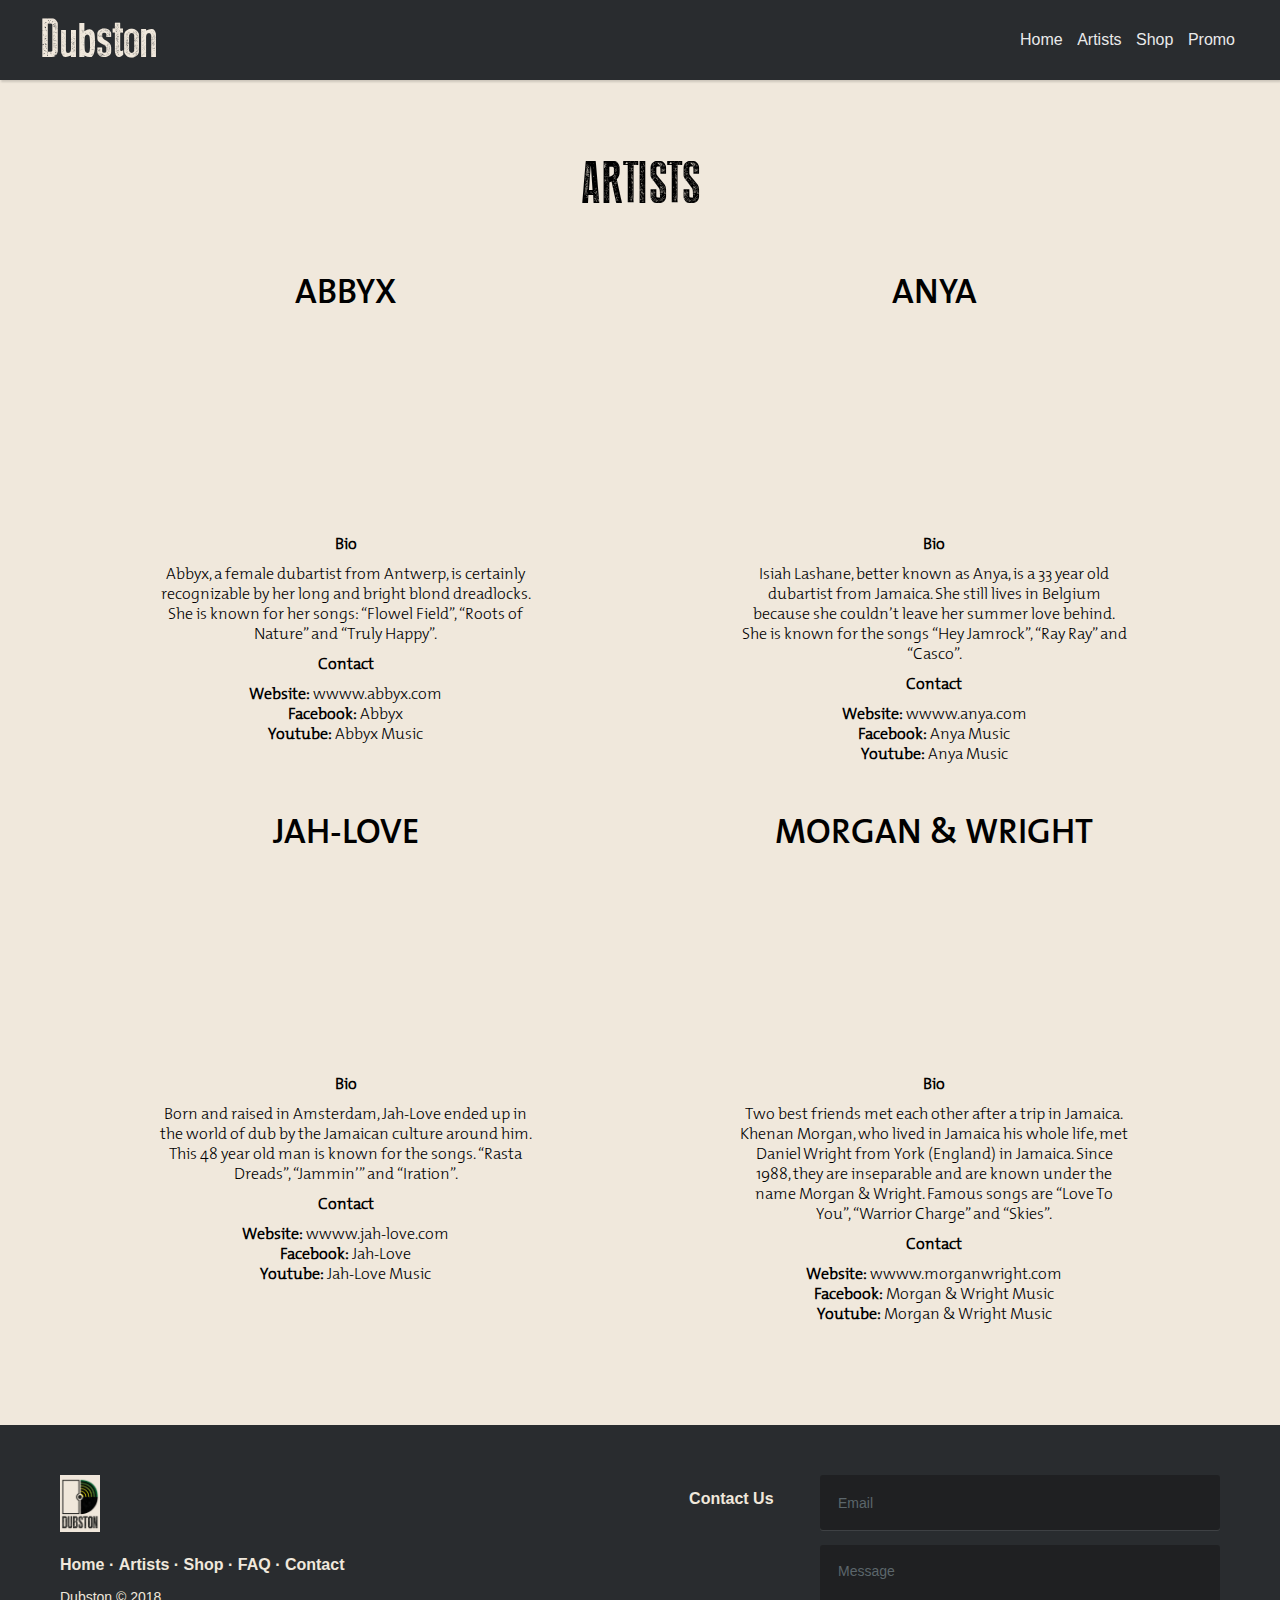
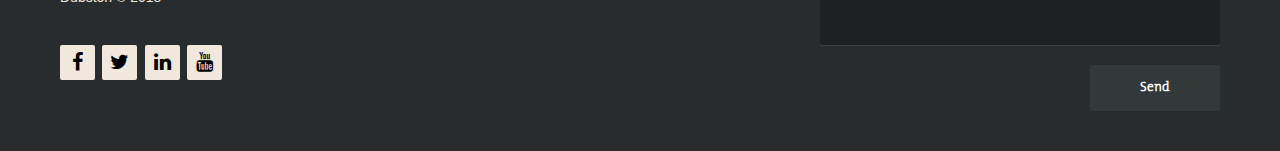
==== Artists.html @ 846665b9 "Dubston Record Label" ====
<!doctype html>
<html>
	<head>
		<title>Dubston Artists</title>
		<link rel="stylesheet" type="text/css" href="reset.css">
		<link rel="stylesheet" type="text/css" href="stijl.css">
		<script src="script.js" defer></script>
		<meta charset="utf-8">
		<link rel="stylesheet" href="https://cdnjs.cloudflare.com/ajax/libs/font-awesome/4.7.0/css/font-awesome.min.css">
	</head>
	<body>
		<div class="wrapper">
		<header class="header-basic">
			<div class="header-limiter">
				<h1><a href="index.html" class="brandname">Dubston</a></h1>
					<nav>
						<a href="index.html">Home</a>
						<a href="Artists.html">Artists</a>
						<a href="Shop.html">Shop</a>
						<a href="Promo.html">Promo</a>
				</nav>
			</div>
		</header>
		<main>
			<h3 class="titel">ARTISTS</h3>
			<div class="kleurtjesfooter">
			</div>
			<div class="content">
				<div class="artistsmain">
			<div class="artiest1">
				<p class="naamartiest">ABBYX</p>
				<div class="fotoartiest1"></div>
				<p class="biotitel">Bio</p>
				<p class="bio">Abbyx, a female dubartist from Antwerp, is certainly recognizable by her long and bright blond dreadlocks. She is known for her songs: “Flowel Field”, “Roots of Nature” and “Truly Happy”.</p>
				<p class="contacttitel">Contact</p>
				<div class="contact">
					<p><span class="bold">Website:</span> wwww.abbyx.com</p>
					<p><span class="bold">Facebook:</span> Abbyx</p>
					<p><span class="bold">Youtube:</span> Abbyx Music</p>
				</p>
			</div>
		</div>
			<div class="artiest2">
				<p class="naamartiest">ANYA</p>
				<div class="fotoartiest2"></div>
				<p class="biotitel">Bio</p>
				<p class="bio">Isiah Lashane, better known as Anya, is a 33 year old dubartist from Jamaica. She still lives in Belgium because she couldn’t leave her summer love behind. She is known for the songs “Hey Jamrock”, “Ray Ray” and “Casco”.</p>
				<p class="contacttitel">Contact</p>
				<div class="contact">
					<p><span class="bold">Website:</span> wwww.anya.com</p>
					<p><span class="bold">Facebook:</span> Anya Music</p>
					<p><span class="bold">Youtube:</span> Anya Music</p>
				</p>
			</div>
		</div>
			<div class="artiest3">
				<p class="naamartiest">JAH-LOVE</p>
				<div class="fotoartiest3"></div>
				<p class="biotitel">Bio</p>
				<p class="bio">Born and raised in Amsterdam, Jah-Love ended up in the world of dub by the Jamaican culture around him. This 48 year old man is known for the songs. “Rasta Dreads”, “Jammin’” and “Iration”. </p>
				<p class="contacttitel">Contact</p>
				<div class="contact">
					<p><span class="bold">Website:</span> wwww.jah-love.com</p>
					<p><span class="bold">Facebook:</span> Jah-Love</p>
					<p><span class="bold">Youtube:</span> Jah-Love Music</p>
				</p>
			</div>
		</div>
			<div class="artiest4">
				<p class="naamartiest">MORGAN & WRIGHT</p>
				<div class="fotoartiest4"></div>
				<p class="biotitel">Bio</p>
				<p class="bio">Two best friends met each other after a trip in Jamaica. Khenan Morgan, who lived in Jamaica his whole life, met Daniel Wright from York (England) in Jamaica. Since 1988, they are inseparable and are known under the name Morgan & Wright. Famous songs are “Love To You”, “Warrior Charge” and “Skies”.</p>
				<p class="contacttitel">Contact</p>
				<div class="contact">
					<p><span class="bold">Website:</span> wwww.morganwright.com</p>
					<p><span class="bold">Facebook:</span> Morgan & Wright Music</p>
					<p><span class="bold">Youtube:</span> Morgan & Wright Music</p>
				</p>
			</div>
		</div>
		</div>
		</div>
		</main>
	</div>
	<footer class="footer-distributed">
		<div class="footer-left">
			<h3><img src="Afbeeldingen/Logo.png" class="Logo"></h3>
			<p class="footer-links">
				<a href="index.html">Home</a>
				·
				<a href="Artists.html">Artists</a>
				·
				<a href="Shop.html">Shop</a>
				·
				<a href="#">FAQ</a>
				·
				<a href="#">Contact</a>
			</p>
			<p class="footer-company-name">Dubston &copy; 2018</p>
			<div class="footer-icons">
				<a href="#"><i class="fa fa-facebook"></i></a>
				<a href="#"><i class="fa fa-twitter"></i></a>
				<a href="#"><i class="fa fa-linkedin"></i></a>
				<a href="#"><i class="fa fa-youtube"></i></a>
			</div>
		</div>
		<div class="footer-right">
			<p>Contact Us</p>
			<form action="#" method="post">
				<input type="text" name="email" placeholder="Email" />
				<textarea name="message" placeholder="Message"></textarea>
				<button>Send</button>
			</form>
		</div>
	</footer>
</div>
	</body>
</html>
---- stijl.css ----
/* Fonts */
@font-face {
    font-family: dubstonFont;
    src: url(PressStyle.otf);
}

@font-face {
    font-family: platteTekst;
    src: url(TheMix-3-Light.otf);
}

@font-face {
  font-family: artiesten;
  src: url(TheMix-6-SemiBold.otf);
}

/* Header */
body {
  background-color: rgb(240,232,220);
}

.wrapper {
  min-height: 100%;
  position: relative;
}

main {
  padding-top: 75px;
  text-align: center;
}

.kleurtjesfooter {
  height: 50px;
  width: 100%;
  background-image: url("Afbeeldingen/kleurtjes.svg");
  padding: 0px 0px;
}

.titel {
  font-size: 60px;
  font-family: dubstonFont;
}

.content {
  padding-top: 20px;
  font-family: platteTekst;
}

.platenhoes {
  border: 2px solid black;
}

.brandname {
  font-family: dubstonFont;
  color: white;
  font-size: 55px;
}


.header-basic {
/*	background-color: rgb(36,183,54);*/
  background-color: #292c2f;
	box-shadow: 1px 2px 2px rgba(0, 0, 0, 0.15);
	padding: 20px 40px;
	height: 80px;
	box-sizing: border-box;
  position: relative;
}

.Logo {
  width: 40px;
}

.header-basic .header-limiter {
	max-width: 1200px;
	text-align: center;
	margin: 0 auto;
}

.header-basic .header-limiter h1 {
	float: left;
	font: normal 28px Cookie, Arial, Helvetica, sans-serif;
	line-height: 40px;
	margin: 0;
}

.header-basic .header-limiter h1 span {
	color: #5383d3;
}

.header-basic .header-limiter a {
	color:  rgb(240,232,220);
	text-decoration: none;
}

.header-basic .header-limiter nav{
	font:16px Arial, Helvetica, sans-serif;
	line-height: 40px;
	float: right;
}

.header-basic .header-limiter nav a{
	display: inline-block;
	padding: 0 5px;
	text-decoration:none;
	color: #ffffff;
	font-size: 16px;
	opacity: 0.9;
}

.header-basic .header-limiter nav a:hover{
	opacity: 1;
}

@media all and (max-width: 600px) {

	.header-basic {
		padding: 20px 0;
		height: 100px;
	}

	.header-basic .header-limiter h1 {
		float: none;
		margin: -8px 0 10px;
		text-align: center;
		font-size: 24px;
		line-height: 1;
	}

	.header-basic .header-limiter nav {
		line-height: 1;
		float:none;
	}

	.header-basic .header-limiter nav a {
		font-size: 13px;
	}
}

body {
	margin:0;
	padding:0;
}

/* Footer */
.footer-distributed{
	background-color: #292c2f;
	box-shadow: 0 1px 1px 0 rgba(0, 0, 0, 0.12);
	box-sizing: border-box;
	width: 100%;
	font: bold 16px sans-serif;
	text-align: left;

	padding: 50px 60px 40px;
	margin-top: 80px;
	overflow: hidden;
}

.footer-distributed .footer-left{
	float: left;
}

.footer-distributed h3{
	color:  #ffffff;
	font: normal 36px 'Cookie', cursive;
	margin: 0 0 10px;
}

.footer-distributed h3 span{
	color:  #5383d3;
}

.footer-distributed .footer-links{
	color: rgb(240,232,220);
	margin: 0 0 10px;
	padding: 0;
}

.footer-distributed .footer-links a{
	display:inline-block;
	line-height: 1.8;
	text-decoration: none;
	color:  inherit;
}

.footer-distributed .footer-company-name{
	color: rgb(240,232,220);
	font-size: 14px;
	font-weight: normal;
	margin: 0;
}

.footer-distributed .footer-icons{
	margin-top: 40px;
}

.footer-distributed .footer-icons a{
	display: inline-block;
	width: 35px;
	height: 35px;
	cursor: pointer;
	background-color: rgb(240,232,220);
	border-radius: 2px;

	font-size: 20px;
	color: black;
	text-align: center;
	line-height: 35px;

	margin-right: 3px;
	margin-bottom: 5px;
}

.footer-distributed .footer-right{
	float: right;
}

.footer-distributed .footer-right p{
	display: inline-block;
	vertical-align: top;
	margin: 15px 42px 0 0;
	color: rgb(240,232,220);
}

.footer-distributed form{
	display: inline-block;
}

.footer-distributed form input,
.footer-distributed form textarea{
	display: block;
	border-radius: 3px;
	box-sizing: border-box;
	background-color:  #1f2022;
	box-shadow: 0 1px 0 0 rgba(255, 255, 255, 0.1);
	border: none;
	resize: none;

	font: inherit;
	font-size: 14px;
	font-weight: normal;
	color:  #d1d2d2;

	width: 400px;
	padding: 18px;
}

.footer-distributed ::-webkit-input-placeholder {
	color:  #5c666b;
}

.footer-distributed ::-moz-placeholder {
	color:  #5c666b;
	opacity: 1;
}

.footer-distributed :-ms-input-placeholder{
	color:  #5c666b;
}


.footer-distributed form input{
	height: 55px;
	margin-bottom: 15px;
}

.footer-distributed form textarea{
	height: 100px;
	margin-bottom: 20px;
}

.footer-distributed form button{
	border-radius: 3px;
	background-color:  #33383b;
	color: #ffffff;
	border: 0;
	padding: 15px 50px;
	font-weight: bold;
	float: right;
}

@media (max-width: 1000px) {

	.footer-distributed {
		font: bold 14px sans-serif;
	}

	.footer-distributed .footer-company-name{
		font-size: 12px;
	}

	.footer-distributed form input,
	.footer-distributed form textarea{
		width: 250px;
	}

	.footer-distributed form button{
		padding: 10px 35px;
	}

}

@media (max-width: 800px) {

	.footer-distributed{
		padding: 30px;
	}

	.footer-distributed .footer-left,
	.footer-distributed .footer-right{
		float: none;
		max-width: 300px;
		margin: 0 auto;
	}

	.footer-distributed .footer-left{
		margin-bottom: 40px;
	}

	.footer-distributed form{
		margin-top: 30px;
	}

	.footer-distributed form{
		display: block;
	}

	.footer-distributed form button{
		float: none;
	}
}

/* Inhoud homepage */
.homepage {
  display: grid;
  grid-template-columns: 1fr;
  grid-template-rows: 1fr 1fr;
  margin-left: 7vw;
  margin-right: 7vw;
}

.dubtitel, .whotitel, .labelnighttitel {
  font-weight: bold;
  padding-top: 10px;
  padding-bottom: 10px;
}

.content p {
  line-height: 20px;
}

.whoarewe {
  grid-row: 1;
  grid-column: 1/2;
}

.dub {
  grid-row: 2;
  grid-column: 1/2;
}

/* Inhoud shop */
.shop {
  display: grid;
  grid-template-columns: 1fr 1fr 1fr 1fr;
  grid-template-rows: 0.4fr 1fr 0.4fr 1fr 0.4fr 1fr 0.4fr 1fr;
  margin-left: 4vw;
  margin-right: 4vw;
}

.shopnaam1 {
  grid-column: 1/5;
  grid-row: 1;
}

.naam1album1 {
  grid-column: 1/2;
  grid-row: 2;
}

.naam1album2 {
  grid-column: 2/3;
  grid-row: 2;
}

.naam1album3 {
  grid-column: 3/4;
  grid-row: 2;
}

.naam1album4 {
  grid-column: 4/5;
  grid-row: 2;
}

.shopnaam2 {
  grid-column: 1/5;
  grid-row: 3;
}

.naam2album1 {
  grid-column: 1/2;
  grid-row: 4;
}

.naam2album2 {
  grid-column: 2/3;
  grid-row: 4;
}

.naam2album3 {
  grid-column: 3/4;
  grid-row: 4;
}

.naam2album4 {
  grid-column: 4/5;
  grid-row: 4;
}

.shopnaam3 {
  grid-column: 1/5;
  grid-row: 5;
}

.naam3album1 {
  grid-column: 1/2;
  grid-row: 6;
}

.naam3album2 {
  grid-column: 2/3;
  grid-row: 6;
}

.naam3album3 {
  grid-column: 3/4;
  grid-row: 6;
}

.naam3album4 {
  grid-column: 4/5;
  grid-row: 6;
}

.shopnaam4 {
  grid-column: 1/5;
  grid-row: 7;
}

.naam4album1 {
  grid-column: 1/2;
  grid-row: 8;
}

.naam4album2 {
  grid-column: 2/3;
  grid-row: 8;
}

.naam4album3 {
  grid-column: 3/4;
  grid-row: 8;
}

.naam4album4 {
  grid-column: 4/5;
  grid-row: 8;
}

.shopnaam1, .shopnaam2, .shopnaam3, .shopnaam4 {
  font-family: dubstonFont;
  font-size: 40px;
  padding-top: 5px;
  padding-bottom: 5px;
  margin: auto;
}

.platenhoes {
  background-color: rgb(240,232,220);
  width: 200px;
  height: 200px;
  display: block;
  margin-left: auto;
  margin-right: auto;
}

.titelalbum, .prijs, .button {
  padding-top: 10px;
  padding-bottom: 10px;
}

.button {
  font-family: platteTekst;
}

.titelalbum {
  font-weight: bold;
}

.buttoncart {
  padding-top: 10px;
}

button {
  background-color: rgb(240,232,220);
  border-color: black;
  border-width: 2px;
  font-family: platteTekst;
}


#steffoto {
  background-image: url("Afbeeldingen/steffoto1.png");
  background-size: cover;
}

#steffoto:hover {
  background-image: url("Afbeeldingen/steffoto2.png");
}

#stefillu {
  background-image: url("Afbeeldingen/stefillu1.png");
  background-size: cover;
}

#stefillu:hover {
  background-image: url("Afbeeldingen/stefillu2.png");
}

#steftypo {
  background-image: url("Afbeeldingen/steftypo1.png");
  background-size: cover;
}

#steftypo:hover {
  background-image: url("Afbeeldingen/steftypo2.png");
}

#stefspec {
  background-image: url("Afbeeldingen/stefspec1.png");
  background-size: cover;
}

#stefspec:hover {
  background-image: url("Afbeeldingen/stefspec2.png");
}

#juliefoto {
  background-image: url("Afbeeldingen/juliefoto1.jpg");
  background-size: cover;
}

#juliefoto:hover {
  background-image: url("Afbeeldingen/juliefoto2.jpg");
}

#julieillu {
  background-image: url("Afbeeldingen/julieillu1.jpg");
  background-size: cover;
}

#julieillu:hover {
  background-image: url("Afbeeldingen/julieillu2.jpg");
}

#julietypo {
  background-image: url("Afbeeldingen/julietypo1.jpg");
  background-size: cover;
}

#julietypo:hover {
  background-image: url("Afbeeldingen/julietypo2.jpg");
}

#juliespec {
  background-image: url("Afbeeldingen/juliespec1.jpg");
  background-size: cover;
}

#juliespec:hover {
  background-image: url("Afbeeldingen/juliespec2.jpg");
}

#cyanafoto {
  background-image: url("Afbeeldingen/cyanafoto1.png");
  background-size: cover;
}

#cyanafoto:hover {
  background-image: url("Afbeeldingen/cyanafoto2.png");
}

#cyanaillu {
  background-image: url("Afbeeldingen/cyanaillu1.png");
  background-size: cover;
}

#cyanaillu:hover {
  background-image: url("Afbeeldingen/cyanaillu2.png");
}

#cyanatypo {
  background-image: url("Afbeeldingen/cyanatypo1.png");
  background-size: cover;
}

#cyanatypo:hover {
  background-image: url("Afbeeldingen/cyanatypo2.png");
}

#cyanaspec {
  background-image: url("Afbeeldingen/cyanaspec1.png");
  background-size: cover;
}

#cyanaspec:hover {
  background-image: url("Afbeeldingen/cyanaspec2.png");
}

#kimfoto {
  background-image: url("Afbeeldingen/kimfoto1.png");
  background-size: cover;
}

#kimfoto:hover {
  background-image: url("Afbeeldingen/kimfoto2.png");
}

#kimillu {
  background-image: url("Afbeeldingen/kimillu1.png");
  background-size: cover;
}

#kimillu:hover {
  background-image: url("Afbeeldingen/kimillu2.png");
}

#kimtypo {
  background-image: url("Afbeeldingen/kimtypo1.png");
  background-size: cover;
}

#kimtypo:hover {
  background-image: url("Afbeeldingen/kimtypo2.png");
}

#kimspec {
  background-image: url("Afbeeldingen/kimspec1.png");
  background-size: cover;
}

#kimspec:hover {
  background-image: url("Afbeeldingen/kimspec2.png");
}

#videowrapper {
    float: none;
    clear: both;
    width: 100%;
    position: relative;
    padding-bottom: 56.25%;
    padding-top: 25px;
    height: 0;
}

#videowrapper iframe {
    position: absolute;
    top: 0;
    left: 0;
    width: 100%;
    height: 100%;
}

@media (max-width: 950px) {

  .shop {
    display: grid;
    grid-template-columns: 1fr 1fr;
    grid-template-rows: 0.4fr 1fr 1fr 0.4fr 1fr 1fr 0.4fr 1fr 1fr 0.4fr 1fr 1fr;
    margin-left: 4vw;
    margin-right: 4vw;
  }

  .shopnaam1 {
    grid-column: 1/3;
    grid-row: 1;
  }

  .naam1album1 {
    grid-column: 1/2;
    grid-row: 2;
  }

  .naam1album2 {
    grid-column: 2/3;
    grid-row: 2;
  }

  .naam1album3 {
    grid-column: 1/2;
    grid-row: 3;
  }

  .naam1album4 {
    grid-column: 2/3;
    grid-row: 3;
  }

  .shopnaam2 {
    grid-column: 1/3;
    grid-row: 4;
  }

  .naam2album1 {
    grid-column: 1/2;
    grid-row: 5;
  }

  .naam2album2 {
    grid-column: 2/3;
    grid-row: 5;
  }

  .naam2album3 {
    grid-column: 1/2;
    grid-row: 6;
  }

  .naam2album4 {
    grid-column: 2/3;
    grid-row: 6;
  }

  .shopnaam3 {
    grid-column: 1/3;
    grid-row: 7;
  }

  .naam3album1 {
    grid-column: 1/2;
    grid-row: 8;
  }

  .naam3album2 {
    grid-column: 2/3;
    grid-row: 8;
  }

  .naam3album3 {
    grid-column: 1/2;
    grid-row: 9;
  }

  .naam3album4 {
    grid-column: 2/3;
    grid-row: 9;
  }

  .shopnaam4 {
    grid-column: 1/3;
    grid-row: 10;
  }

  .naam4album1 {
    grid-column: 1/2;
    grid-row: 11;
  }

  .naam4album2 {
    grid-column: 2/3;
    grid-row: 11;
  }

  .naam4album3 {
    grid-column: 1/2;
    grid-row: 12;
  }

  .naam4album4 {
    grid-column: 2/3;
    grid-row: 12;
  }
}

@media (max-width: 500px) {

  .shop {
    display: grid;
    grid-template-columns: 1fr;
    grid-template-rows: 0.4fr 1fr 1fr 1fr 1fr 0.4fr 1fr 1fr 1fr 1fr 0.4fr 1fr 1fr 1fr 1fr 0.4fr 1fr 1fr 1fr 1fr;
    margin-left: 4vw;
    margin-right: 4vw;
  }

  .shopnaam1 {
    grid-column: 1/2;
    grid-row: 1;
  }

  .naam1album1 {
    grid-column: 1/2;
    grid-row: 2;
  }

  .naam1album2 {
    grid-column: 1/2;
    grid-row: 3;
  }

  .naam1album3 {
    grid-column: 1/2;
    grid-row: 4;
  }

  .naam1album4 {
    grid-column: 1/2;
    grid-row: 5;
  }

  .shopnaam2 {
    grid-column: 1/2;
    grid-row: 6;
  }

  .naam2album1 {
    grid-column: 1/2;
    grid-row: 7;
  }

  .naam2album2 {
    grid-column: 1/2;
    grid-row: 8;
  }

  .naam2album3 {
    grid-column: 1/2;
    grid-row: 9;
  }

  .naam2album4 {
    grid-column: 1/2;
    grid-row: 10;
  }

  .shopnaam3 {
    grid-column: 1/2;
    grid-row: 11;
  }

  .naam3album1 {
    grid-column: 1/2;
    grid-row: 12;
  }

  .naam3album2 {
    grid-column: 1/2;
    grid-row: 13;
  }

  .naam3album3 {
    grid-column: 1/2;
    grid-row: 14;
  }

  .naam3album4 {
    grid-column: 1/2;
    grid-row: 15;
  }

  .shopnaam4 {
    grid-column: 1/2;
    grid-row: 16;
  }

  .naam4album1 {
    grid-column: 1/2;
    grid-row: 17;
  }

  .naam4album2 {
    grid-column: 1/2;
    grid-row: 18;
  }

  .naam4album3 {
    grid-column: 1/2;
    grid-row: 19;
  }

  .naam4album4 {
    grid-column: 1/2;
    grid-row: 20;
  }
}

/* Artists */
.artistsmain {
  display: grid;
  grid-template-columns: 1fr 1fr;
  grid-template-rows: 1fr 1fr;
  margin-left: 4vw;
  margin-right: 4vw;
  grid-row-gap: 20px;
}

.artiest1, .artiest2, .artiest3, .artiest4 {
  margin-left: 100px;
  margin-right: 100px;
}

.ariest1 {
  grid-column: 1/2;
  grid-row: 1;
}

.ariest2 {
  grid-column: 2/3;
  grid-row: 1;
}

.ariest3 {
  grid-column: 1/2;
  grid-row: 2;
}

.ariest4 {
  grid-column: 2/3;
  grid-row: 2;
}

.naamartiest {
  font-size: 35px;
  font-family: artiesten;
}

.shopnaam1, .shopnaam2, .shopnaam3, .shopnaam4 {
  font-size: 30px;
  font-family: artiesten;
}

.fotoartiest1 {
  width: 200px;
  height: 200px;
  display: block;
  margin-left: auto;
  margin-right: auto;
  background-image: url("Afbeeldingen/Stefanie.png");
  background-size: contain;
  margin-top: 20px;
    background-position: left bottom;
}

.fotoartiest2 {
  width: 200px;
  height: 200px;
  display: block;
  margin-left: auto;
  margin-right: auto;
  margin-top: 20px;
  background-image: url("Afbeeldingen/Cyana.png");
  background-size: contain;
  background-position: left bottom;
}

.fotoartiest3 {
  width: 200px;
  height: 200px;
  display: block;
  margin-left: auto;
  margin-right: auto;
  background-image: url("Afbeeldingen/Julie.png");
  margin-top: 20px;
  background-size: contain;
    background-position: left bottom;
}

.fotoartiest4 {
  width: 200px;
  height: 200px;
  display: block;
  margin-left: auto;
  margin-right: auto;
  margin-top: 20px;
  background-size: contain;
  background-image: url("Afbeeldingen/Kimberly.png");
  background-repeat: no-repeat;
  background-position: left bottom;
}

.biotitel, .contacttitel {
  font-weight: bold;
  padding-top: 10px;
  padding-bottom: 10px;
}

.bold {
  font-weight: bold;
}

.contact p:nth-child(3) {
  padding-bottom: 20px;
}

@media (max-width: 800px) {

  .artistsmain {
    display: grid;
    grid-template-columns: 1fr;
    grid-template-rows: 1fr 1fr 1fr 1fr;
    margin-left: 4vw;
    margin-right: 4vw;
  }

.artiest1 {
  grid-row: 1;
  grid-column: 1/2;
}

.artiest2 {
  grid-row: 2;
  grid-column: 1/2;
}

.artiest3 {
  grid-row: 3;
  grid-column: 1/2;
}

.artiest4 {
  grid-row: 4;
  grid-column: 1/2;
}
}
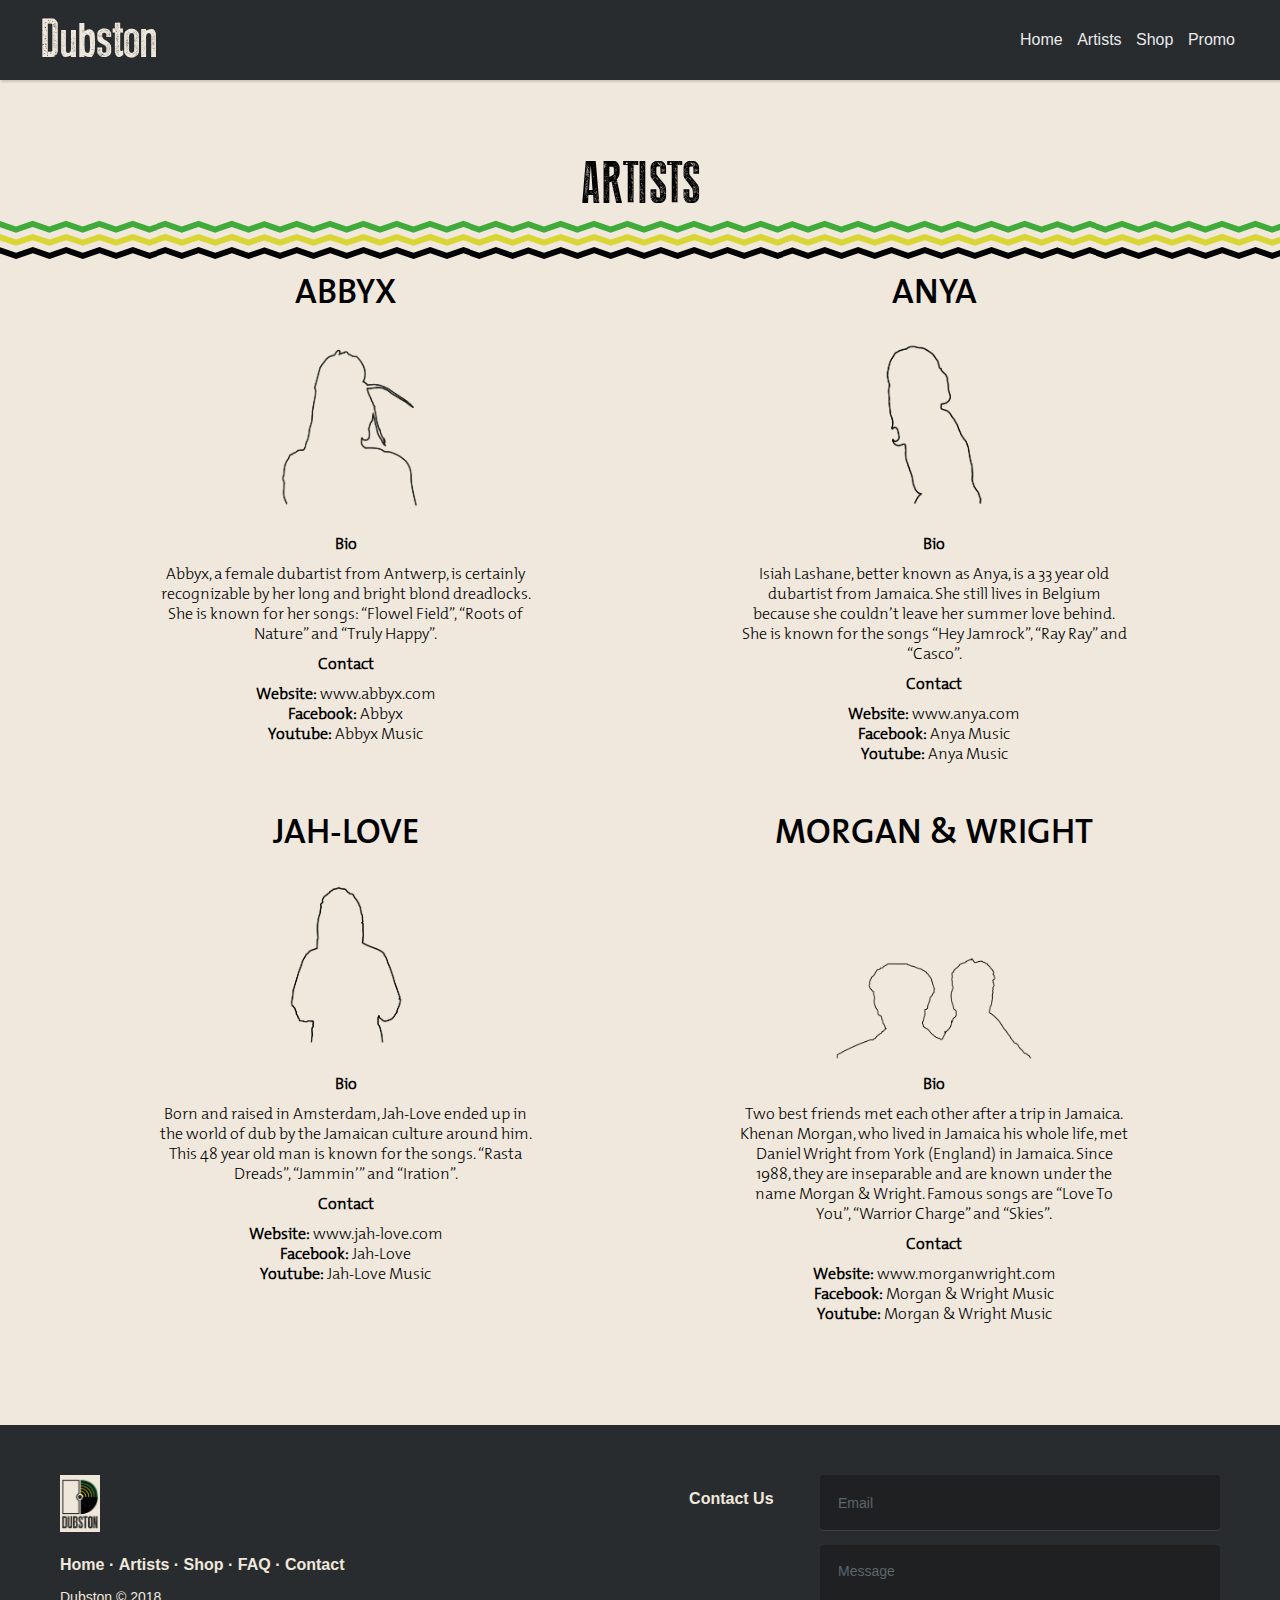
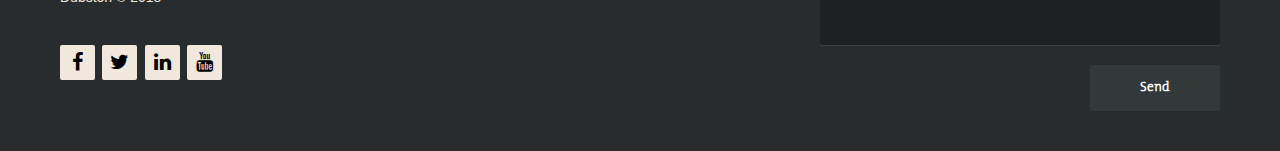
==== commit 74151162: "Add files via upload" ====
--- a/Artists.html
+++ b/Artists.html
@@ -34,7 +34,7 @@
 				<p class="bio">Abbyx, a female dubartist from Antwerp, is certainly recognizable by her long and bright blond dreadlocks. She is known for her songs: “Flowel Field”, “Roots of Nature” and “Truly Happy”.</p>
 				<p class="contacttitel">Contact</p>
 				<div class="contact">
-					<p><span class="bold">Website:</span> wwww.abbyx.com</p>
+					<p><span class="bold">Website:</span> www.abbyx.com</p>
 					<p><span class="bold">Facebook:</span> Abbyx</p>
 					<p><span class="bold">Youtube:</span> Abbyx Music</p>
 				</p>
@@ -47,7 +47,7 @@
 				<p class="bio">Isiah Lashane, better known as Anya, is a 33 year old dubartist from Jamaica. She still lives in Belgium because she couldn’t leave her summer love behind. She is known for the songs “Hey Jamrock”, “Ray Ray” and “Casco”.</p>
 				<p class="contacttitel">Contact</p>
 				<div class="contact">
-					<p><span class="bold">Website:</span> wwww.anya.com</p>
+					<p><span class="bold">Website:</span> www.anya.com</p>
 					<p><span class="bold">Facebook:</span> Anya Music</p>
 					<p><span class="bold">Youtube:</span> Anya Music</p>
 				</p>
@@ -60,7 +60,7 @@
 				<p class="bio">Born and raised in Amsterdam, Jah-Love ended up in the world of dub by the Jamaican culture around him. This 48 year old man is known for the songs. “Rasta Dreads”, “Jammin’” and “Iration”. </p>
 				<p class="contacttitel">Contact</p>
 				<div class="contact">
-					<p><span class="bold">Website:</span> wwww.jah-love.com</p>
+					<p><span class="bold">Website:</span> www.jah-love.com</p>
 					<p><span class="bold">Facebook:</span> Jah-Love</p>
 					<p><span class="bold">Youtube:</span> Jah-Love Music</p>
 				</p>
@@ -73,7 +73,7 @@
 				<p class="bio">Two best friends met each other after a trip in Jamaica. Khenan Morgan, who lived in Jamaica his whole life, met Daniel Wright from York (England) in Jamaica. Since 1988, they are inseparable and are known under the name Morgan & Wright. Famous songs are “Love To You”, “Warrior Charge” and “Skies”.</p>
 				<p class="contacttitel">Contact</p>
 				<div class="contact">
-					<p><span class="bold">Website:</span> wwww.morganwright.com</p>
+					<p><span class="bold">Website:</span> www.morganwright.com</p>
 					<p><span class="bold">Facebook:</span> Morgan & Wright Music</p>
 					<p><span class="bold">Youtube:</span> Morgan & Wright Music</p>
 				</p>
--- a/stijl.css
+++ b/stijl.css
@@ -1,1034 +1,1034 @@
-/* Fonts */
-@font-face {
-    font-family: dubstonFont;
-    src: url(PressStyle.otf);
-}
-
-@font-face {
-    font-family: platteTekst;
-    src: url(TheMix-3-Light.otf);
-}
-
-@font-face {
-  font-family: artiesten;
-  src: url(TheMix-6-SemiBold.otf);
-}
-
-/* Header */
-body {
-  background-color: rgb(240,232,220);
-}
-
-.wrapper {
-  min-height: 100%;
-  position: relative;
-}
-
-main {
-  padding-top: 75px;
-  text-align: center;
-}
-
-.kleurtjesfooter {
-  height: 50px;
-  width: 100%;
-  background-image: url("Afbeeldingen/kleurtjes.svg");
-  padding: 0px 0px;
-}
-
-.titel {
-  font-size: 60px;
-  font-family: dubstonFont;
-}
-
-.content {
-  padding-top: 20px;
-  font-family: platteTekst;
-}
-
-.platenhoes {
-  border: 2px solid black;
-}
-
-.brandname {
-  font-family: dubstonFont;
-  color: white;
-  font-size: 55px;
-}
-
-
-.header-basic {
-/*	background-color: rgb(36,183,54);*/
-  background-color: #292c2f;
-	box-shadow: 1px 2px 2px rgba(0, 0, 0, 0.15);
-	padding: 20px 40px;
-	height: 80px;
-	box-sizing: border-box;
-  position: relative;
-}
-
-.Logo {
-  width: 40px;
-}
-
-.header-basic .header-limiter {
-	max-width: 1200px;
-	text-align: center;
-	margin: 0 auto;
-}
-
-.header-basic .header-limiter h1 {
-	float: left;
-	font: normal 28px Cookie, Arial, Helvetica, sans-serif;
-	line-height: 40px;
-	margin: 0;
-}
-
-.header-basic .header-limiter h1 span {
-	color: #5383d3;
-}
-
-.header-basic .header-limiter a {
-	color:  rgb(240,232,220);
-	text-decoration: none;
-}
-
-.header-basic .header-limiter nav{
-	font:16px Arial, Helvetica, sans-serif;
-	line-height: 40px;
-	float: right;
-}
-
-.header-basic .header-limiter nav a{
-	display: inline-block;
-	padding: 0 5px;
-	text-decoration:none;
-	color: #ffffff;
-	font-size: 16px;
-	opacity: 0.9;
-}
-
-.header-basic .header-limiter nav a:hover{
-	opacity: 1;
-}
-
-@media all and (max-width: 600px) {
-
-	.header-basic {
-		padding: 20px 0;
-		height: 100px;
-	}
-
-	.header-basic .header-limiter h1 {
-		float: none;
-		margin: -8px 0 10px;
-		text-align: center;
-		font-size: 24px;
-		line-height: 1;
-	}
-
-	.header-basic .header-limiter nav {
-		line-height: 1;
-		float:none;
-	}
-
-	.header-basic .header-limiter nav a {
-		font-size: 13px;
-	}
-}
-
-body {
-	margin:0;
-	padding:0;
-}
-
-/* Footer */
-.footer-distributed{
-	background-color: #292c2f;
-	box-shadow: 0 1px 1px 0 rgba(0, 0, 0, 0.12);
-	box-sizing: border-box;
-	width: 100%;
-	font: bold 16px sans-serif;
-	text-align: left;
-
-	padding: 50px 60px 40px;
-	margin-top: 80px;
-	overflow: hidden;
-}
-
-.footer-distributed .footer-left{
-	float: left;
-}
-
-.footer-distributed h3{
-	color:  #ffffff;
-	font: normal 36px 'Cookie', cursive;
-	margin: 0 0 10px;
-}
-
-.footer-distributed h3 span{
-	color:  #5383d3;
-}
-
-.footer-distributed .footer-links{
-	color: rgb(240,232,220);
-	margin: 0 0 10px;
-	padding: 0;
-}
-
-.footer-distributed .footer-links a{
-	display:inline-block;
-	line-height: 1.8;
-	text-decoration: none;
-	color:  inherit;
-}
-
-.footer-distributed .footer-company-name{
-	color: rgb(240,232,220);
-	font-size: 14px;
-	font-weight: normal;
-	margin: 0;
-}
-
-.footer-distributed .footer-icons{
-	margin-top: 40px;
-}
-
-.footer-distributed .footer-icons a{
-	display: inline-block;
-	width: 35px;
-	height: 35px;
-	cursor: pointer;
-	background-color: rgb(240,232,220);
-	border-radius: 2px;
-
-	font-size: 20px;
-	color: black;
-	text-align: center;
-	line-height: 35px;
-
-	margin-right: 3px;
-	margin-bottom: 5px;
-}
-
-.footer-distributed .footer-right{
-	float: right;
-}
-
-.footer-distributed .footer-right p{
-	display: inline-block;
-	vertical-align: top;
-	margin: 15px 42px 0 0;
-	color: rgb(240,232,220);
-}
-
-.footer-distributed form{
-	display: inline-block;
-}
-
-.footer-distributed form input,
-.footer-distributed form textarea{
-	display: block;
-	border-radius: 3px;
-	box-sizing: border-box;
-	background-color:  #1f2022;
-	box-shadow: 0 1px 0 0 rgba(255, 255, 255, 0.1);
-	border: none;
-	resize: none;
-
-	font: inherit;
-	font-size: 14px;
-	font-weight: normal;
-	color:  #d1d2d2;
-
-	width: 400px;
-	padding: 18px;
-}
-
-.footer-distributed ::-webkit-input-placeholder {
-	color:  #5c666b;
-}
-
-.footer-distributed ::-moz-placeholder {
-	color:  #5c666b;
-	opacity: 1;
-}
-
-.footer-distributed :-ms-input-placeholder{
-	color:  #5c666b;
-}
-
-
-.footer-distributed form input{
-	height: 55px;
-	margin-bottom: 15px;
-}
-
-.footer-distributed form textarea{
-	height: 100px;
-	margin-bottom: 20px;
-}
-
-.footer-distributed form button{
-	border-radius: 3px;
-	background-color:  #33383b;
-	color: #ffffff;
-	border: 0;
-	padding: 15px 50px;
-	font-weight: bold;
-	float: right;
-}
-
-@media (max-width: 1000px) {
-
-	.footer-distributed {
-		font: bold 14px sans-serif;
-	}
-
-	.footer-distributed .footer-company-name{
-		font-size: 12px;
-	}
-
-	.footer-distributed form input,
-	.footer-distributed form textarea{
-		width: 250px;
-	}
-
-	.footer-distributed form button{
-		padding: 10px 35px;
-	}
-
-}
-
-@media (max-width: 800px) {
-
-	.footer-distributed{
-		padding: 30px;
-	}
-
-	.footer-distributed .footer-left,
-	.footer-distributed .footer-right{
-		float: none;
-		max-width: 300px;
-		margin: 0 auto;
-	}
-
-	.footer-distributed .footer-left{
-		margin-bottom: 40px;
-	}
-
-	.footer-distributed form{
-		margin-top: 30px;
-	}
-
-	.footer-distributed form{
-		display: block;
-	}
-
-	.footer-distributed form button{
-		float: none;
-	}
-}
-
-/* Inhoud homepage */
-.homepage {
-  display: grid;
-  grid-template-columns: 1fr;
-  grid-template-rows: 1fr 1fr;
-  margin-left: 7vw;
-  margin-right: 7vw;
-}
-
-.dubtitel, .whotitel, .labelnighttitel {
-  font-weight: bold;
-  padding-top: 10px;
-  padding-bottom: 10px;
-}
-
-.content p {
-  line-height: 20px;
-}
-
-.whoarewe {
-  grid-row: 1;
-  grid-column: 1/2;
-}
-
-.dub {
-  grid-row: 2;
-  grid-column: 1/2;
-}
-
-/* Inhoud shop */
-.shop {
-  display: grid;
-  grid-template-columns: 1fr 1fr 1fr 1fr;
-  grid-template-rows: 0.4fr 1fr 0.4fr 1fr 0.4fr 1fr 0.4fr 1fr;
-  margin-left: 4vw;
-  margin-right: 4vw;
-}
-
-.shopnaam1 {
-  grid-column: 1/5;
-  grid-row: 1;
-}
-
-.naam1album1 {
-  grid-column: 1/2;
-  grid-row: 2;
-}
-
-.naam1album2 {
-  grid-column: 2/3;
-  grid-row: 2;
-}
-
-.naam1album3 {
-  grid-column: 3/4;
-  grid-row: 2;
-}
-
-.naam1album4 {
-  grid-column: 4/5;
-  grid-row: 2;
-}
-
-.shopnaam2 {
-  grid-column: 1/5;
-  grid-row: 3;
-}
-
-.naam2album1 {
-  grid-column: 1/2;
-  grid-row: 4;
-}
-
-.naam2album2 {
-  grid-column: 2/3;
-  grid-row: 4;
-}
-
-.naam2album3 {
-  grid-column: 3/4;
-  grid-row: 4;
-}
-
-.naam2album4 {
-  grid-column: 4/5;
-  grid-row: 4;
-}
-
-.shopnaam3 {
-  grid-column: 1/5;
-  grid-row: 5;
-}
-
-.naam3album1 {
-  grid-column: 1/2;
-  grid-row: 6;
-}
-
-.naam3album2 {
-  grid-column: 2/3;
-  grid-row: 6;
-}
-
-.naam3album3 {
-  grid-column: 3/4;
-  grid-row: 6;
-}
-
-.naam3album4 {
-  grid-column: 4/5;
-  grid-row: 6;
-}
-
-.shopnaam4 {
-  grid-column: 1/5;
-  grid-row: 7;
-}
-
-.naam4album1 {
-  grid-column: 1/2;
-  grid-row: 8;
-}
-
-.naam4album2 {
-  grid-column: 2/3;
-  grid-row: 8;
-}
-
-.naam4album3 {
-  grid-column: 3/4;
-  grid-row: 8;
-}
-
-.naam4album4 {
-  grid-column: 4/5;
-  grid-row: 8;
-}
-
-.shopnaam1, .shopnaam2, .shopnaam3, .shopnaam4 {
-  font-family: dubstonFont;
-  font-size: 40px;
-  padding-top: 5px;
-  padding-bottom: 5px;
-  margin: auto;
-}
-
-.platenhoes {
-  background-color: rgb(240,232,220);
-  width: 200px;
-  height: 200px;
-  display: block;
-  margin-left: auto;
-  margin-right: auto;
-}
-
-.titelalbum, .prijs, .button {
-  padding-top: 10px;
-  padding-bottom: 10px;
-}
-
-.button {
-  font-family: platteTekst;
-}
-
-.titelalbum {
-  font-weight: bold;
-}
-
-.buttoncart {
-  padding-top: 10px;
-}
-
-button {
-  background-color: rgb(240,232,220);
-  border-color: black;
-  border-width: 2px;
-  font-family: platteTekst;
-}
-
-
-#steffoto {
-  background-image: url("Afbeeldingen/steffoto1.png");
-  background-size: cover;
-}
-
-#steffoto:hover {
-  background-image: url("Afbeeldingen/steffoto2.png");
-}
-
-#stefillu {
-  background-image: url("Afbeeldingen/stefillu1.png");
-  background-size: cover;
-}
-
-#stefillu:hover {
-  background-image: url("Afbeeldingen/stefillu2.png");
-}
-
-#steftypo {
-  background-image: url("Afbeeldingen/steftypo1.png");
-  background-size: cover;
-}
-
-#steftypo:hover {
-  background-image: url("Afbeeldingen/steftypo2.png");
-}
-
-#stefspec {
-  background-image: url("Afbeeldingen/stefspec1.png");
-  background-size: cover;
-}
-
-#stefspec:hover {
-  background-image: url("Afbeeldingen/stefspec2.png");
-}
-
-#juliefoto {
-  background-image: url("Afbeeldingen/juliefoto1.jpg");
-  background-size: cover;
-}
-
-#juliefoto:hover {
-  background-image: url("Afbeeldingen/juliefoto2.jpg");
-}
-
-#julieillu {
-  background-image: url("Afbeeldingen/julieillu1.jpg");
-  background-size: cover;
-}
-
-#julieillu:hover {
-  background-image: url("Afbeeldingen/julieillu2.jpg");
-}
-
-#julietypo {
-  background-image: url("Afbeeldingen/julietypo1.jpg");
-  background-size: cover;
-}
-
-#julietypo:hover {
-  background-image: url("Afbeeldingen/julietypo2.jpg");
-}
-
-#juliespec {
-  background-image: url("Afbeeldingen/juliespec1.jpg");
-  background-size: cover;
-}
-
-#juliespec:hover {
-  background-image: url("Afbeeldingen/juliespec2.jpg");
-}
-
-#cyanafoto {
-  background-image: url("Afbeeldingen/cyanafoto1.png");
-  background-size: cover;
-}
-
-#cyanafoto:hover {
-  background-image: url("Afbeeldingen/cyanafoto2.png");
-}
-
-#cyanaillu {
-  background-image: url("Afbeeldingen/cyanaillu1.png");
-  background-size: cover;
-}
-
-#cyanaillu:hover {
-  background-image: url("Afbeeldingen/cyanaillu2.png");
-}
-
-#cyanatypo {
-  background-image: url("Afbeeldingen/cyanatypo1.png");
-  background-size: cover;
-}
-
-#cyanatypo:hover {
-  background-image: url("Afbeeldingen/cyanatypo2.png");
-}
-
-#cyanaspec {
-  background-image: url("Afbeeldingen/cyanaspec1.png");
-  background-size: cover;
-}
-
-#cyanaspec:hover {
-  background-image: url("Afbeeldingen/cyanaspec2.png");
-}
-
-#kimfoto {
-  background-image: url("Afbeeldingen/kimfoto1.png");
-  background-size: cover;
-}
-
-#kimfoto:hover {
-  background-image: url("Afbeeldingen/kimfoto2.png");
-}
-
-#kimillu {
-  background-image: url("Afbeeldingen/kimillu1.png");
-  background-size: cover;
-}
-
-#kimillu:hover {
-  background-image: url("Afbeeldingen/kimillu2.png");
-}
-
-#kimtypo {
-  background-image: url("Afbeeldingen/kimtypo1.png");
-  background-size: cover;
-}
-
-#kimtypo:hover {
-  background-image: url("Afbeeldingen/kimtypo2.png");
-}
-
-#kimspec {
-  background-image: url("Afbeeldingen/kimspec1.png");
-  background-size: cover;
-}
-
-#kimspec:hover {
-  background-image: url("Afbeeldingen/kimspec2.png");
-}
-
-#videowrapper {
-    float: none;
-    clear: both;
-    width: 100%;
-    position: relative;
-    padding-bottom: 56.25%;
-    padding-top: 25px;
-    height: 0;
-}
-
-#videowrapper iframe {
-    position: absolute;
-    top: 0;
-    left: 0;
-    width: 100%;
-    height: 100%;
-}
-
-@media (max-width: 950px) {
-
-  .shop {
-    display: grid;
-    grid-template-columns: 1fr 1fr;
-    grid-template-rows: 0.4fr 1fr 1fr 0.4fr 1fr 1fr 0.4fr 1fr 1fr 0.4fr 1fr 1fr;
-    margin-left: 4vw;
-    margin-right: 4vw;
-  }
-
-  .shopnaam1 {
-    grid-column: 1/3;
-    grid-row: 1;
-  }
-
-  .naam1album1 {
-    grid-column: 1/2;
-    grid-row: 2;
-  }
-
-  .naam1album2 {
-    grid-column: 2/3;
-    grid-row: 2;
-  }
-
-  .naam1album3 {
-    grid-column: 1/2;
-    grid-row: 3;
-  }
-
-  .naam1album4 {
-    grid-column: 2/3;
-    grid-row: 3;
-  }
-
-  .shopnaam2 {
-    grid-column: 1/3;
-    grid-row: 4;
-  }
-
-  .naam2album1 {
-    grid-column: 1/2;
-    grid-row: 5;
-  }
-
-  .naam2album2 {
-    grid-column: 2/3;
-    grid-row: 5;
-  }
-
-  .naam2album3 {
-    grid-column: 1/2;
-    grid-row: 6;
-  }
-
-  .naam2album4 {
-    grid-column: 2/3;
-    grid-row: 6;
-  }
-
-  .shopnaam3 {
-    grid-column: 1/3;
-    grid-row: 7;
-  }
-
-  .naam3album1 {
-    grid-column: 1/2;
-    grid-row: 8;
-  }
-
-  .naam3album2 {
-    grid-column: 2/3;
-    grid-row: 8;
-  }
-
-  .naam3album3 {
-    grid-column: 1/2;
-    grid-row: 9;
-  }
-
-  .naam3album4 {
-    grid-column: 2/3;
-    grid-row: 9;
-  }
-
-  .shopnaam4 {
-    grid-column: 1/3;
-    grid-row: 10;
-  }
-
-  .naam4album1 {
-    grid-column: 1/2;
-    grid-row: 11;
-  }
-
-  .naam4album2 {
-    grid-column: 2/3;
-    grid-row: 11;
-  }
-
-  .naam4album3 {
-    grid-column: 1/2;
-    grid-row: 12;
-  }
-
-  .naam4album4 {
-    grid-column: 2/3;
-    grid-row: 12;
-  }
-}
-
-@media (max-width: 500px) {
-
-  .shop {
-    display: grid;
-    grid-template-columns: 1fr;
-    grid-template-rows: 0.4fr 1fr 1fr 1fr 1fr 0.4fr 1fr 1fr 1fr 1fr 0.4fr 1fr 1fr 1fr 1fr 0.4fr 1fr 1fr 1fr 1fr;
-    margin-left: 4vw;
-    margin-right: 4vw;
-  }
-
-  .shopnaam1 {
-    grid-column: 1/2;
-    grid-row: 1;
-  }
-
-  .naam1album1 {
-    grid-column: 1/2;
-    grid-row: 2;
-  }
-
-  .naam1album2 {
-    grid-column: 1/2;
-    grid-row: 3;
-  }
-
-  .naam1album3 {
-    grid-column: 1/2;
-    grid-row: 4;
-  }
-
-  .naam1album4 {
-    grid-column: 1/2;
-    grid-row: 5;
-  }
-
-  .shopnaam2 {
-    grid-column: 1/2;
-    grid-row: 6;
-  }
-
-  .naam2album1 {
-    grid-column: 1/2;
-    grid-row: 7;
-  }
-
-  .naam2album2 {
-    grid-column: 1/2;
-    grid-row: 8;
-  }
-
-  .naam2album3 {
-    grid-column: 1/2;
-    grid-row: 9;
-  }
-
-  .naam2album4 {
-    grid-column: 1/2;
-    grid-row: 10;
-  }
-
-  .shopnaam3 {
-    grid-column: 1/2;
-    grid-row: 11;
-  }
-
-  .naam3album1 {
-    grid-column: 1/2;
-    grid-row: 12;
-  }
-
-  .naam3album2 {
-    grid-column: 1/2;
-    grid-row: 13;
-  }
-
-  .naam3album3 {
-    grid-column: 1/2;
-    grid-row: 14;
-  }
-
-  .naam3album4 {
-    grid-column: 1/2;
-    grid-row: 15;
-  }
-
-  .shopnaam4 {
-    grid-column: 1/2;
-    grid-row: 16;
-  }
-
-  .naam4album1 {
-    grid-column: 1/2;
-    grid-row: 17;
-  }
-
-  .naam4album2 {
-    grid-column: 1/2;
-    grid-row: 18;
-  }
-
-  .naam4album3 {
-    grid-column: 1/2;
-    grid-row: 19;
-  }
-
-  .naam4album4 {
-    grid-column: 1/2;
-    grid-row: 20;
-  }
-}
-
-/* Artists */
-.artistsmain {
-  display: grid;
-  grid-template-columns: 1fr 1fr;
-  grid-template-rows: 1fr 1fr;
-  margin-left: 4vw;
-  margin-right: 4vw;
-  grid-row-gap: 20px;
-}
-
-.artiest1, .artiest2, .artiest3, .artiest4 {
-  margin-left: 100px;
-  margin-right: 100px;
-}
-
-.ariest1 {
-  grid-column: 1/2;
-  grid-row: 1;
-}
-
-.ariest2 {
-  grid-column: 2/3;
-  grid-row: 1;
-}
-
-.ariest3 {
-  grid-column: 1/2;
-  grid-row: 2;
-}
-
-.ariest4 {
-  grid-column: 2/3;
-  grid-row: 2;
-}
-
-.naamartiest {
-  font-size: 35px;
-  font-family: artiesten;
-}
-
-.shopnaam1, .shopnaam2, .shopnaam3, .shopnaam4 {
-  font-size: 30px;
-  font-family: artiesten;
-}
-
-.fotoartiest1 {
-  width: 200px;
-  height: 200px;
-  display: block;
-  margin-left: auto;
-  margin-right: auto;
-  background-image: url("Afbeeldingen/Stefanie.png");
-  background-size: contain;
-  margin-top: 20px;
-    background-position: left bottom;
-}
-
-.fotoartiest2 {
-  width: 200px;
-  height: 200px;
-  display: block;
-  margin-left: auto;
-  margin-right: auto;
-  margin-top: 20px;
-  background-image: url("Afbeeldingen/Cyana.png");
-  background-size: contain;
-  background-position: left bottom;
-}
-
-.fotoartiest3 {
-  width: 200px;
-  height: 200px;
-  display: block;
-  margin-left: auto;
-  margin-right: auto;
-  background-image: url("Afbeeldingen/Julie.png");
-  margin-top: 20px;
-  background-size: contain;
-    background-position: left bottom;
-}
-
-.fotoartiest4 {
-  width: 200px;
-  height: 200px;
-  display: block;
-  margin-left: auto;
-  margin-right: auto;
-  margin-top: 20px;
-  background-size: contain;
-  background-image: url("Afbeeldingen/Kimberly.png");
-  background-repeat: no-repeat;
-  background-position: left bottom;
-}
-
-.biotitel, .contacttitel {
-  font-weight: bold;
-  padding-top: 10px;
-  padding-bottom: 10px;
-}
-
-.bold {
-  font-weight: bold;
-}
-
-.contact p:nth-child(3) {
-  padding-bottom: 20px;
-}
-
-@media (max-width: 800px) {
-
-  .artistsmain {
-    display: grid;
-    grid-template-columns: 1fr;
-    grid-template-rows: 1fr 1fr 1fr 1fr;
-    margin-left: 4vw;
-    margin-right: 4vw;
-  }
-
-.artiest1 {
-  grid-row: 1;
-  grid-column: 1/2;
-}
-
-.artiest2 {
-  grid-row: 2;
-  grid-column: 1/2;
-}
-
-.artiest3 {
-  grid-row: 3;
-  grid-column: 1/2;
-}
-
-.artiest4 {
-  grid-row: 4;
-  grid-column: 1/2;
-}
-}
+/* Fonts */
+@font-face {
+    font-family: dubstonFont;
+    src: url(PressStyle.otf);
+}
+
+@font-face {
+    font-family: platteTekst;
+    src: url(TheMix-3-Light.otf);
+}
+
+@font-face {
+  font-family: artiesten;
+  src: url(TheMix-6-SemiBold.otf);
+}
+
+/* Header */
+body {
+  background-color: rgb(240,232,220);
+}
+
+.wrapper {
+  min-height: 100%;
+  position: relative;
+}
+
+main {
+  padding-top: 75px;
+  text-align: center;
+}
+
+.kleurtjesfooter {
+  height: 50px;
+  width: 100%;
+  background-image: url("Afbeeldingen/Kleurtjes.svg");
+  padding: 0px 0px;
+}
+
+.titel {
+  font-size: 60px;
+  font-family: dubstonFont;
+}
+
+.content {
+  padding-top: 20px;
+  font-family: platteTekst;
+}
+
+.platenhoes {
+  border: 2px solid black;
+}
+
+.brandname {
+  font-family: dubstonFont;
+  color: white;
+  font-size: 55px;
+}
+
+
+.header-basic {
+/*	background-color: rgb(36,183,54);*/
+  background-color: #292c2f;
+	box-shadow: 1px 2px 2px rgba(0, 0, 0, 0.15);
+	padding: 20px 40px;
+	height: 80px;
+	box-sizing: border-box;
+  position: relative;
+}
+
+.Logo {
+  width: 40px;
+}
+
+.header-basic .header-limiter {
+	max-width: 1200px;
+	text-align: center;
+	margin: 0 auto;
+}
+
+.header-basic .header-limiter h1 {
+	float: left;
+	font: normal 28px Cookie, Arial, Helvetica, sans-serif;
+	line-height: 40px;
+	margin: 0;
+}
+
+.header-basic .header-limiter h1 span {
+	color: #5383d3;
+}
+
+.header-basic .header-limiter a {
+	color:  rgb(240,232,220);
+	text-decoration: none;
+}
+
+.header-basic .header-limiter nav{
+	font:16px Arial, Helvetica, sans-serif;
+	line-height: 40px;
+	float: right;
+}
+
+.header-basic .header-limiter nav a{
+	display: inline-block;
+	padding: 0 5px;
+	text-decoration:none;
+	color: #ffffff;
+	font-size: 16px;
+	opacity: 0.9;
+}
+
+.header-basic .header-limiter nav a:hover{
+	opacity: 1;
+}
+
+@media all and (max-width: 600px) {
+
+	.header-basic {
+		padding: 20px 0;
+		height: 100px;
+	}
+
+	.header-basic .header-limiter h1 {
+		float: none;
+		margin: -8px 0 10px;
+		text-align: center;
+		font-size: 24px;
+		line-height: 1;
+	}
+
+	.header-basic .header-limiter nav {
+		line-height: 1;
+		float:none;
+	}
+
+	.header-basic .header-limiter nav a {
+		font-size: 13px;
+	}
+}
+
+body {
+	margin:0;
+	padding:0;
+}
+
+/* Footer */
+.footer-distributed{
+	background-color: #292c2f;
+	box-shadow: 0 1px 1px 0 rgba(0, 0, 0, 0.12);
+	box-sizing: border-box;
+	width: 100%;
+	font: bold 16px sans-serif;
+	text-align: left;
+
+	padding: 50px 60px 40px;
+	margin-top: 80px;
+	overflow: hidden;
+}
+
+.footer-distributed .footer-left{
+	float: left;
+}
+
+.footer-distributed h3{
+	color:  #ffffff;
+	font: normal 36px 'Cookie', cursive;
+	margin: 0 0 10px;
+}
+
+.footer-distributed h3 span{
+	color:  #5383d3;
+}
+
+.footer-distributed .footer-links{
+	color: rgb(240,232,220);
+	margin: 0 0 10px;
+	padding: 0;
+}
+
+.footer-distributed .footer-links a{
+	display:inline-block;
+	line-height: 1.8;
+	text-decoration: none;
+	color:  inherit;
+}
+
+.footer-distributed .footer-company-name{
+	color: rgb(240,232,220);
+	font-size: 14px;
+	font-weight: normal;
+	margin: 0;
+}
+
+.footer-distributed .footer-icons{
+	margin-top: 40px;
+}
+
+.footer-distributed .footer-icons a{
+	display: inline-block;
+	width: 35px;
+	height: 35px;
+	cursor: pointer;
+	background-color: rgb(240,232,220);
+	border-radius: 2px;
+
+	font-size: 20px;
+	color: black;
+	text-align: center;
+	line-height: 35px;
+
+	margin-right: 3px;
+	margin-bottom: 5px;
+}
+
+.footer-distributed .footer-right{
+	float: right;
+}
+
+.footer-distributed .footer-right p{
+	display: inline-block;
+	vertical-align: top;
+	margin: 15px 42px 0 0;
+	color: rgb(240,232,220);
+}
+
+.footer-distributed form{
+	display: inline-block;
+}
+
+.footer-distributed form input,
+.footer-distributed form textarea{
+	display: block;
+	border-radius: 3px;
+	box-sizing: border-box;
+	background-color:  #1f2022;
+	box-shadow: 0 1px 0 0 rgba(255, 255, 255, 0.1);
+	border: none;
+	resize: none;
+
+	font: inherit;
+	font-size: 14px;
+	font-weight: normal;
+	color:  #d1d2d2;
+
+	width: 400px;
+	padding: 18px;
+}
+
+.footer-distributed ::-webkit-input-placeholder {
+	color:  #5c666b;
+}
+
+.footer-distributed ::-moz-placeholder {
+	color:  #5c666b;
+	opacity: 1;
+}
+
+.footer-distributed :-ms-input-placeholder{
+	color:  #5c666b;
+}
+
+
+.footer-distributed form input{
+	height: 55px;
+	margin-bottom: 15px;
+}
+
+.footer-distributed form textarea{
+	height: 100px;
+	margin-bottom: 20px;
+}
+
+.footer-distributed form button{
+	border-radius: 3px;
+	background-color:  #33383b;
+	color: #ffffff;
+	border: 0;
+	padding: 15px 50px;
+	font-weight: bold;
+	float: right;
+}
+
+@media (max-width: 1000px) {
+
+	.footer-distributed {
+		font: bold 14px sans-serif;
+	}
+
+	.footer-distributed .footer-company-name{
+		font-size: 12px;
+	}
+
+	.footer-distributed form input,
+	.footer-distributed form textarea{
+		width: 250px;
+	}
+
+	.footer-distributed form button{
+		padding: 10px 35px;
+	}
+
+}
+
+@media (max-width: 800px) {
+
+	.footer-distributed{
+		padding: 30px;
+	}
+
+	.footer-distributed .footer-left,
+	.footer-distributed .footer-right{
+		float: none;
+		max-width: 300px;
+		margin: 0 auto;
+	}
+
+	.footer-distributed .footer-left{
+		margin-bottom: 40px;
+	}
+
+	.footer-distributed form{
+		margin-top: 30px;
+	}
+
+	.footer-distributed form{
+		display: block;
+	}
+
+	.footer-distributed form button{
+		float: none;
+	}
+}
+
+/* Inhoud homepage */
+.homepage {
+  display: grid;
+  grid-template-columns: 1fr;
+  grid-template-rows: 1fr 1fr;
+  margin-left: 7vw;
+  margin-right: 7vw;
+}
+
+.dubtitel, .whotitel, .labelnighttitel {
+  font-weight: bold;
+  padding-top: 10px;
+  padding-bottom: 10px;
+}
+
+.content p {
+  line-height: 20px;
+}
+
+.whoarewe {
+  grid-row: 1;
+  grid-column: 1/2;
+}
+
+.dub {
+  grid-row: 2;
+  grid-column: 1/2;
+}
+
+/* Inhoud shop */
+.shop {
+  display: grid;
+  grid-template-columns: 1fr 1fr 1fr 1fr;
+  grid-template-rows: 0.4fr 1fr 0.4fr 1fr 0.4fr 1fr 0.4fr 1fr;
+  margin-left: 4vw;
+  margin-right: 4vw;
+}
+
+.shopnaam1 {
+  grid-column: 1/5;
+  grid-row: 1;
+}
+
+.naam1album1 {
+  grid-column: 1/2;
+  grid-row: 2;
+}
+
+.naam1album2 {
+  grid-column: 2/3;
+  grid-row: 2;
+}
+
+.naam1album3 {
+  grid-column: 3/4;
+  grid-row: 2;
+}
+
+.naam1album4 {
+  grid-column: 4/5;
+  grid-row: 2;
+}
+
+.shopnaam2 {
+  grid-column: 1/5;
+  grid-row: 3;
+}
+
+.naam2album1 {
+  grid-column: 1/2;
+  grid-row: 4;
+}
+
+.naam2album2 {
+  grid-column: 2/3;
+  grid-row: 4;
+}
+
+.naam2album3 {
+  grid-column: 3/4;
+  grid-row: 4;
+}
+
+.naam2album4 {
+  grid-column: 4/5;
+  grid-row: 4;
+}
+
+.shopnaam3 {
+  grid-column: 1/5;
+  grid-row: 5;
+}
+
+.naam3album1 {
+  grid-column: 1/2;
+  grid-row: 6;
+}
+
+.naam3album2 {
+  grid-column: 2/3;
+  grid-row: 6;
+}
+
+.naam3album3 {
+  grid-column: 3/4;
+  grid-row: 6;
+}
+
+.naam3album4 {
+  grid-column: 4/5;
+  grid-row: 6;
+}
+
+.shopnaam4 {
+  grid-column: 1/5;
+  grid-row: 7;
+}
+
+.naam4album1 {
+  grid-column: 1/2;
+  grid-row: 8;
+}
+
+.naam4album2 {
+  grid-column: 2/3;
+  grid-row: 8;
+}
+
+.naam4album3 {
+  grid-column: 3/4;
+  grid-row: 8;
+}
+
+.naam4album4 {
+  grid-column: 4/5;
+  grid-row: 8;
+}
+
+.shopnaam1, .shopnaam2, .shopnaam3, .shopnaam4 {
+  font-family: dubstonFont;
+  font-size: 40px;
+  padding-top: 5px;
+  padding-bottom: 5px;
+  margin: auto;
+}
+
+.platenhoes {
+  background-color: rgb(240,232,220);
+  width: 200px;
+  height: 200px;
+  display: block;
+  margin-left: auto;
+  margin-right: auto;
+}
+
+.titelalbum, .prijs, .button {
+  padding-top: 10px;
+  padding-bottom: 10px;
+}
+
+.button {
+  font-family: platteTekst;
+}
+
+.titelalbum {
+  font-weight: bold;
+}
+
+.buttoncart {
+  padding-top: 10px;
+}
+
+button {
+  background-color: rgb(240,232,220);
+  border-color: black;
+  border-width: 2px;
+  font-family: platteTekst;
+}
+
+
+#steffoto {
+  background-image: url("Afbeeldingen/steffoto1.png");
+  background-size: cover;
+}
+
+#steffoto:hover {
+  background-image: url("Afbeeldingen/steffoto2.png");
+}
+
+#stefillu {
+  background-image: url("Afbeeldingen/stefillu1.png");
+  background-size: cover;
+}
+
+#stefillu:hover {
+  background-image: url("Afbeeldingen/stefillu2.png");
+}
+
+#steftypo {
+  background-image: url("Afbeeldingen/steftypo1.png");
+  background-size: cover;
+}
+
+#steftypo:hover {
+  background-image: url("Afbeeldingen/steftypo2.png");
+}
+
+#stefspec {
+  background-image: url("Afbeeldingen/stefspec1.png");
+  background-size: cover;
+}
+
+#stefspec:hover {
+  background-image: url("Afbeeldingen/stefspec2.png");
+}
+
+#juliefoto {
+  background-image: url("Afbeeldingen/juliefoto1.JPG");
+  background-size: cover;
+}
+
+#juliefoto:hover {
+  background-image: url("Afbeeldingen/juliefoto2.JPG");
+}
+
+#julieillu {
+  background-image: url("Afbeeldingen/julieillu1.JPG");
+  background-size: cover;
+}
+
+#julieillu:hover {
+  background-image: url("Afbeeldingen/julieillu2.JPG");
+}
+
+#julietypo {
+  background-image: url("Afbeeldingen/julietypo1.JPG");
+  background-size: cover;
+}
+
+#julietypo:hover {
+  background-image: url("Afbeeldingen/julietypo2.JPG");
+}
+
+#juliespec {
+  background-image: url("Afbeeldingen/juliespec1.JPG");
+  background-size: cover;
+}
+
+#juliespec:hover {
+  background-image: url("Afbeeldingen/juliespec2.JPG");
+}
+
+#cyanafoto {
+  background-image: url("Afbeeldingen/cyanafoto1.PNG");
+  background-size: cover;
+}
+
+#cyanafoto:hover {
+  background-image: url("Afbeeldingen/cyanafoto2.PNG");
+}
+
+#cyanaillu {
+  background-image: url("Afbeeldingen/cyanaillu1.PNG");
+  background-size: cover;
+}
+
+#cyanaillu:hover {
+  background-image: url("Afbeeldingen/cyanaillu2.PNG");
+}
+
+#cyanatypo {
+  background-image: url("Afbeeldingen/cyanatypo1.PNG");
+  background-size: cover;
+}
+
+#cyanatypo:hover {
+  background-image: url("Afbeeldingen/cyanatypo2.PNG");
+}
+
+#cyanaspec {
+  background-image: url("Afbeeldingen/cyanaspec1.PNG");
+  background-size: cover;
+}
+
+#cyanaspec:hover {
+  background-image: url("Afbeeldingen/cyanaspec2.PNG");
+}
+
+#kimfoto {
+  background-image: url("Afbeeldingen/kimfoto1.PNG");
+  background-size: cover;
+}
+
+#kimfoto:hover {
+  background-image: url("Afbeeldingen/kimfoto2.PNG");
+}
+
+#kimillu {
+  background-image: url("Afbeeldingen/kimillu1.PNG");
+  background-size: cover;
+}
+
+#kimillu:hover {
+  background-image: url("Afbeeldingen/kimillu2.PNG");
+}
+
+#kimtypo {
+  background-image: url("Afbeeldingen/kimtypo1.PNG");
+  background-size: cover;
+}
+
+#kimtypo:hover {
+  background-image: url("Afbeeldingen/kimtypo2.PNG");
+}
+
+#kimspec {
+  background-image: url("Afbeeldingen/kimspec1.PNG");
+  background-size: cover;
+}
+
+#kimspec:hover {
+  background-image: url("Afbeeldingen/kimspec2.PNG");
+}
+
+#videowrapper {
+    float: none;
+    clear: both;
+    width: 100%;
+    position: relative;
+    padding-bottom: 56.25%;
+    padding-top: 25px;
+    height: 0;
+}
+
+#videowrapper iframe {
+    position: absolute;
+    top: 0;
+    left: 0;
+    width: 100%;
+    height: 100%;
+}
+
+@media (max-width: 950px) {
+
+  .shop {
+    display: grid;
+    grid-template-columns: 1fr 1fr;
+    grid-template-rows: 0.4fr 1fr 1fr 0.4fr 1fr 1fr 0.4fr 1fr 1fr 0.4fr 1fr 1fr;
+    margin-left: 4vw;
+    margin-right: 4vw;
+  }
+
+  .shopnaam1 {
+    grid-column: 1/3;
+    grid-row: 1;
+  }
+
+  .naam1album1 {
+    grid-column: 1/2;
+    grid-row: 2;
+  }
+
+  .naam1album2 {
+    grid-column: 2/3;
+    grid-row: 2;
+  }
+
+  .naam1album3 {
+    grid-column: 1/2;
+    grid-row: 3;
+  }
+
+  .naam1album4 {
+    grid-column: 2/3;
+    grid-row: 3;
+  }
+
+  .shopnaam2 {
+    grid-column: 1/3;
+    grid-row: 4;
+  }
+
+  .naam2album1 {
+    grid-column: 1/2;
+    grid-row: 5;
+  }
+
+  .naam2album2 {
+    grid-column: 2/3;
+    grid-row: 5;
+  }
+
+  .naam2album3 {
+    grid-column: 1/2;
+    grid-row: 6;
+  }
+
+  .naam2album4 {
+    grid-column: 2/3;
+    grid-row: 6;
+  }
+
+  .shopnaam3 {
+    grid-column: 1/3;
+    grid-row: 7;
+  }
+
+  .naam3album1 {
+    grid-column: 1/2;
+    grid-row: 8;
+  }
+
+  .naam3album2 {
+    grid-column: 2/3;
+    grid-row: 8;
+  }
+
+  .naam3album3 {
+    grid-column: 1/2;
+    grid-row: 9;
+  }
+
+  .naam3album4 {
+    grid-column: 2/3;
+    grid-row: 9;
+  }
+
+  .shopnaam4 {
+    grid-column: 1/3;
+    grid-row: 10;
+  }
+
+  .naam4album1 {
+    grid-column: 1/2;
+    grid-row: 11;
+  }
+
+  .naam4album2 {
+    grid-column: 2/3;
+    grid-row: 11;
+  }
+
+  .naam4album3 {
+    grid-column: 1/2;
+    grid-row: 12;
+  }
+
+  .naam4album4 {
+    grid-column: 2/3;
+    grid-row: 12;
+  }
+}
+
+@media (max-width: 500px) {
+
+  .shop {
+    display: grid;
+    grid-template-columns: 1fr;
+    grid-template-rows: 0.4fr 1fr 1fr 1fr 1fr 0.4fr 1fr 1fr 1fr 1fr 0.4fr 1fr 1fr 1fr 1fr 0.4fr 1fr 1fr 1fr 1fr;
+    margin-left: 4vw;
+    margin-right: 4vw;
+  }
+
+  .shopnaam1 {
+    grid-column: 1/2;
+    grid-row: 1;
+  }
+
+  .naam1album1 {
+    grid-column: 1/2;
+    grid-row: 2;
+  }
+
+  .naam1album2 {
+    grid-column: 1/2;
+    grid-row: 3;
+  }
+
+  .naam1album3 {
+    grid-column: 1/2;
+    grid-row: 4;
+  }
+
+  .naam1album4 {
+    grid-column: 1/2;
+    grid-row: 5;
+  }
+
+  .shopnaam2 {
+    grid-column: 1/2;
+    grid-row: 6;
+  }
+
+  .naam2album1 {
+    grid-column: 1/2;
+    grid-row: 7;
+  }
+
+  .naam2album2 {
+    grid-column: 1/2;
+    grid-row: 8;
+  }
+
+  .naam2album3 {
+    grid-column: 1/2;
+    grid-row: 9;
+  }
+
+  .naam2album4 {
+    grid-column: 1/2;
+    grid-row: 10;
+  }
+
+  .shopnaam3 {
+    grid-column: 1/2;
+    grid-row: 11;
+  }
+
+  .naam3album1 {
+    grid-column: 1/2;
+    grid-row: 12;
+  }
+
+  .naam3album2 {
+    grid-column: 1/2;
+    grid-row: 13;
+  }
+
+  .naam3album3 {
+    grid-column: 1/2;
+    grid-row: 14;
+  }
+
+  .naam3album4 {
+    grid-column: 1/2;
+    grid-row: 15;
+  }
+
+  .shopnaam4 {
+    grid-column: 1/2;
+    grid-row: 16;
+  }
+
+  .naam4album1 {
+    grid-column: 1/2;
+    grid-row: 17;
+  }
+
+  .naam4album2 {
+    grid-column: 1/2;
+    grid-row: 18;
+  }
+
+  .naam4album3 {
+    grid-column: 1/2;
+    grid-row: 19;
+  }
+
+  .naam4album4 {
+    grid-column: 1/2;
+    grid-row: 20;
+  }
+}
+
+/* Artists */
+.artistsmain {
+  display: grid;
+  grid-template-columns: 1fr 1fr;
+  grid-template-rows: 1fr 1fr;
+  margin-left: 4vw;
+  margin-right: 4vw;
+  grid-row-gap: 20px;
+}
+
+.artiest1, .artiest2, .artiest3, .artiest4 {
+  margin-left: 100px;
+  margin-right: 100px;
+}
+
+.ariest1 {
+  grid-column: 1/2;
+  grid-row: 1;
+}
+
+.ariest2 {
+  grid-column: 2/3;
+  grid-row: 1;
+}
+
+.ariest3 {
+  grid-column: 1/2;
+  grid-row: 2;
+}
+
+.ariest4 {
+  grid-column: 2/3;
+  grid-row: 2;
+}
+
+.naamartiest {
+  font-size: 35px;
+  font-family: artiesten;
+}
+
+.shopnaam1, .shopnaam2, .shopnaam3, .shopnaam4 {
+  font-size: 30px;
+  font-family: artiesten;
+}
+
+.fotoartiest1 {
+  width: 200px;
+  height: 200px;
+  display: block;
+  margin-left: auto;
+  margin-right: auto;
+  background-image: url("Afbeeldingen/stefanie.png");
+  background-size: contain;
+  margin-top: 20px;
+    background-position: left bottom;
+}
+
+.fotoartiest2 {
+  width: 200px;
+  height: 200px;
+  display: block;
+  margin-left: auto;
+  margin-right: auto;
+  margin-top: 20px;
+  background-image: url("Afbeeldingen/cyana.png");
+  background-size: contain;
+  background-position: left bottom;
+}
+
+.fotoartiest3 {
+  width: 200px;
+  height: 200px;
+  display: block;
+  margin-left: auto;
+  margin-right: auto;
+  background-image: url("Afbeeldingen/julie.png");
+  margin-top: 20px;
+  background-size: contain;
+    background-position: left bottom;
+}
+
+.fotoartiest4 {
+  width: 200px;
+  height: 200px;
+  display: block;
+  margin-left: auto;
+  margin-right: auto;
+  margin-top: 20px;
+  background-size: contain;
+  background-image: url("Afbeeldingen/kimberly.png");
+  background-repeat: no-repeat;
+  background-position: left bottom;
+}
+
+.biotitel, .contacttitel {
+  font-weight: bold;
+  padding-top: 10px;
+  padding-bottom: 10px;
+}
+
+.bold {
+  font-weight: bold;
+}
+
+.contact p:nth-child(3) {
+  padding-bottom: 20px;
+}
+
+@media (max-width: 800px) {
+
+  .artistsmain {
+    display: grid;
+    grid-template-columns: 1fr;
+    grid-template-rows: 1fr 1fr 1fr 1fr;
+    margin-left: 4vw;
+    margin-right: 4vw;
+  }
+
+.artiest1 {
+  grid-row: 1;
+  grid-column: 1/2;
+}
+
+.artiest2 {
+  grid-row: 2;
+  grid-column: 1/2;
+}
+
+.artiest3 {
+  grid-row: 3;
+  grid-column: 1/2;
+}
+
+.artiest4 {
+  grid-row: 4;
+  grid-column: 1/2;
+}
+}
